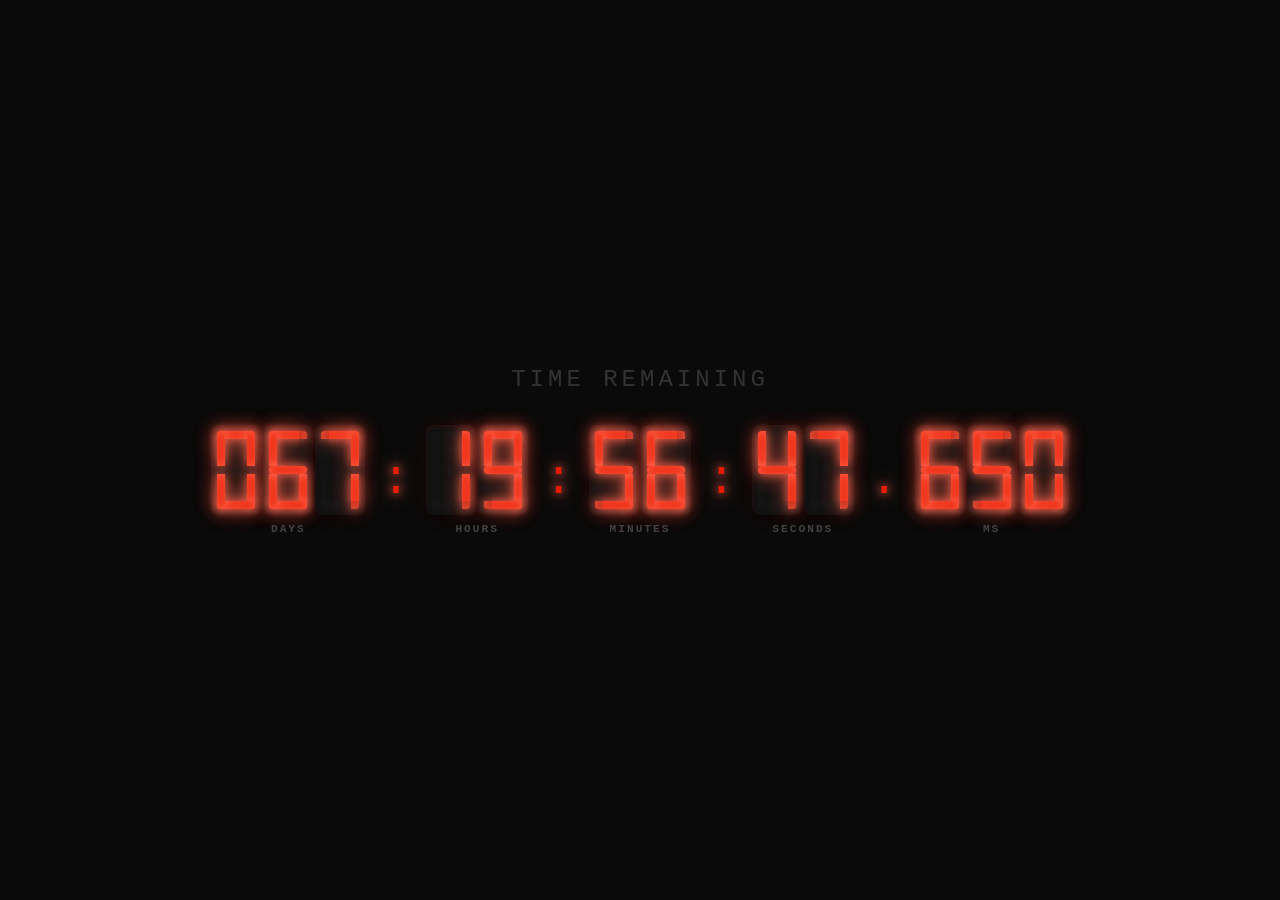
==== index.html @ 8064518a "Initial commit: 7-segment countdown with anomaly effects" ====
<!DOCTYPE html>
<html lang="en">
<head>
    <meta charset="UTF-8">
    <meta name="viewport" content="width=device-width, initial-scale=1.0">
    <title>Countdown Timer</title>
    <link rel="stylesheet" href="style.css">
</head>
<body>
    <div class="container">
        <h1>Time Remaining</h1>
        <div class="countdown" id="countdown">
            <div class="time-unit">
                <div class="seven-seg" id="days"></div>
                <span class="label">Days</span>
            </div>
            <div class="separator">:</div>
            <div class="time-unit">
                <div class="seven-seg" id="hours"></div>
                <span class="label">Hours</span>
            </div>
            <div class="separator">:</div>
            <div class="time-unit">
                <div class="seven-seg" id="minutes"></div>
                <span class="label">Minutes</span>
            </div>
            <div class="separator">:</div>
            <div class="time-unit">
                <div class="seven-seg" id="seconds"></div>
                <span class="label">Seconds</span>
            </div>
            <div class="separator">.</div>
            <div class="time-unit">
                <div class="seven-seg" id="milliseconds"></div>
                <span class="label">ms</span>
            </div>
        </div>
    </div>
    <script src="script.js"></script>
</body>
</html>
---- style.css ----
* {
    margin: 0;
    padding: 0;
    box-sizing: border-box;
}

:root {
    --anomaly-color: #ff0000;
    --anomaly-glow: #ff3333;
    --scanline-opacity: 0;
}

body {
    font-family: 'Courier New', Courier, monospace;
    background: #0a0a0a;
    min-height: 100vh;
    display: flex;
    justify-content: center;
    align-items: center;
    color: #fff;
    overflow: hidden;
}

.container {
    text-align: center;
    padding: 2rem;
    transition: transform 0.05s ease;
}

.container.static::before {
    content: '';
    position: fixed;
    top: 0;
    left: 0;
    width: 100%;
    height: 100%;
    background: url("data:image/svg+xml,%3Csvg viewBox='0 0 400 400' xmlns='http://www.w3.org/2000/svg'%3E%3Cfilter id='noise'%3E%3CfeTurbulence type='fractalNoise' baseFrequency='0.9' numOctaves='4' stitchTiles='stitch'/%3E%3C/filter%3E%3Crect width='100%25' height='100%25' filter='url(%23noise)'/%3E%3C/svg%3E");
    opacity: 0.15;
    pointer-events: none;
    animation: staticNoise 0.1s infinite;
    z-index: 1000;
}

@keyframes staticNoise {
    0% { transform: translate(0, 0); }
    10% { transform: translate(-2px, 1px); }
    20% { transform: translate(1px, -1px); }
    30% { transform: translate(2px, 2px); }
    40% { transform: translate(-1px, 2px); }
    50% { transform: translate(1px, -2px); }
    60% { transform: translate(-2px, -1px); }
    70% { transform: translate(2px, 1px); }
    80% { transform: translate(-1px, 1px); }
    90% { transform: translate(1px, 2px); }
    100% { transform: translate(0, 0); }
}

.container.final {
    animation: finalPulse 0.5s infinite;
}

@keyframes finalPulse {
    0%, 100% { filter: hue-rotate(0deg) saturate(1); }
    50% { filter: hue-rotate(30deg) saturate(2); }
}

h1 {
    font-size: 1.5rem;
    margin-bottom: 2rem;
    font-weight: 400;
    letter-spacing: 4px;
    color: #333;
    text-transform: uppercase;
    transition: color 0.5s, text-shadow 0.5s;
}

.countdown {
    display: flex;
    justify-content: center;
    align-items: center;
    gap: 0.5rem;
    flex-wrap: wrap;
    position: relative;
}

.countdown::after {
    content: '';
    position: absolute;
    top: 0;
    left: 0;
    right: 0;
    bottom: 0;
    background: repeating-linear-gradient(
        0deg,
        transparent,
        transparent 2px,
        rgba(0, 0, 0, var(--scanline-opacity)) 2px,
        rgba(0, 0, 0, var(--scanline-opacity)) 4px
    );
    pointer-events: none;
    animation: scanlineMove 8s linear infinite;
}

@keyframes scanlineMove {
    0% { background-position: 0 0; }
    100% { background-position: 0 100px; }
}

.time-unit {
    display: flex;
    flex-direction: column;
    align-items: center;
    gap: 0.5rem;
}

.separator {
    font-size: 3rem;
    color: var(--anomaly-color);
    animation: blink 1s infinite;
    line-height: 1;
    margin: 0 0.5rem;
    text-shadow: 0 0 10px var(--anomaly-glow), 0 0 20px var(--anomaly-glow);
    transition: color 0.3s, text-shadow 0.3s;
}

@keyframes blink {
    0%, 100% { opacity: 1; }
    50% { opacity: 0.3; }
}

.seven-seg {
    display: flex;
    gap: 2px;
}

.digit {
    position: relative;
    width: 50px;
    height: 90px;
    background: #111;
    border-radius: 8px;
    padding: 6px;
    box-shadow: 
        inset 0 2px 4px rgba(255, 0, 0, 0.1),
        0 4px 8px rgba(0, 0, 0, 0.5),
        0 0 20px rgba(255, 0, 0, 0.1);
    transition: transform 0.1s ease;
}

.segment {
    position: absolute;
    background: #222;
    border-radius: 4px;
    transition: background 0.1s, box-shadow 0.1s, opacity 0.1s;
    opacity: 0.15;
}

.segment.on {
    background: var(--anomaly-color);
    opacity: 1;
    box-shadow: 
        0 0 10px var(--anomaly-glow),
        0 0 20px var(--anomaly-glow),
        inset 0 0 10px var(--anomaly-glow);
}

.segment.ghost {
    animation: ghostFlash 0.2s ease-out;
}

@keyframes ghostFlash {
    0% { 
        background: var(--anomaly-color);
        opacity: 1;
        box-shadow: 0 0 20px var(--anomaly-glow), 0 0 40px var(--anomaly-glow);
    }
    100% { 
        background: #222;
        opacity: 0.15;
        box-shadow: none;
    }
}

.segment.a { top: 6px; left: 6px; right: 6px; height: 8px; border-radius: 4px 4px 0 0; }
.segment.b { top: 6px; right: 6px; width: 8px; height: calc(50% - 10px); border-radius: 0 4px 0 0; }
.segment.c { bottom: 6px; right: 6px; width: 8px; height: calc(50% - 10px); border-radius: 0 0 4px 0; }
.segment.d { bottom: 6px; left: 6px; right: 6px; height: 8px; border-radius: 0 0 4px 4px; }
.segment.e { bottom: 6px; left: 6px; width: 8px; height: calc(50% - 10px); border-radius: 0 0 0 4px; }
.segment.f { top: 6px; left: 6px; width: 8px; height: calc(50% - 10px); border-radius: 4px 0 0 0; }
.segment.g { top: calc(50% - 4px); left: 6px; right: 6px; height: 8px; }

.label {
    font-size: 0.7rem;
    text-transform: uppercase;
    letter-spacing: 2px;
    color: #444;
    font-weight: 600;
    transition: color 0.5s;
}

@media (max-width: 600px) {
    .digit {
        width: 38px;
        height: 68px;
        padding: 4px;
    }
    .segment { border-radius: 2px; }
    .segment.a, .segment.d, .segment.g { height: 6px; }
    .segment.b, .segment.c, .segment.e, .segment.f { width: 6px; }
    .separator { font-size: 2rem; }
    h1 { font-size: 1.2rem; }
}
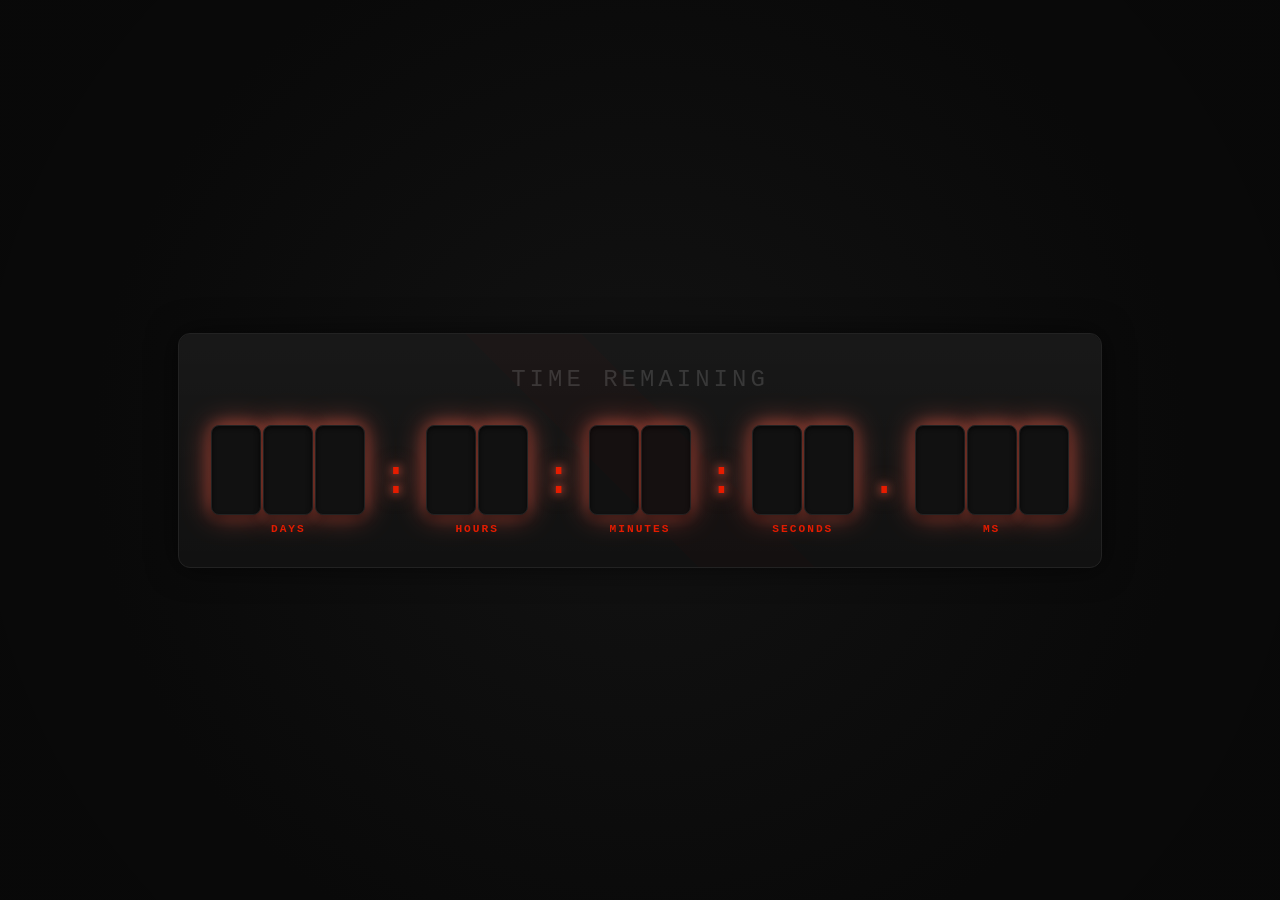
==== commit 52d715a8: "Add more anomaly-driven visuals - Breathing background and corruption vignette scale with intensity " ====
--- a/index.html
+++ b/index.html
@@ -8,6 +8,7 @@
 </head>
 <body>
     <div class="container">
+        <div class="glitch"></div>
         <h1>Time Remaining</h1>
         <div class="countdown" id="countdown">
             <div class="time-unit">
--- a/style.css
+++ b/style.css
@@ -8,11 +8,14 @@
     --anomaly-color: #ff0000;
     --anomaly-glow: #ff3333;
     --scanline-opacity: 0;
+    --bg-color: #0a0a0a;
+    --panel-bg: #111;
+    --panel-border: #222;
 }
 
 body {
     font-family: 'Courier New', Courier, monospace;
-    background: #0a0a0a;
+    background: var(--bg-color);
     min-height: 100vh;
     display: flex;
     justify-content: center;
@@ -21,10 +24,102 @@
     overflow: hidden;
 }
 
+body::before {
+    content: '';
+    position: fixed;
+    inset: 0;
+    background: radial-gradient(circle at center, #1a1a1a 0%, #0a0a0a 70%);
+    opacity: 0.6;
+    pointer-events: none;
+    z-index: 0;
+    transition: opacity 0.3s, background 0.3s;
+    animation: breathe 8s ease-in-out infinite;
+}
+
+body::after {
+    content: '';
+    position: fixed;
+    inset: 0;
+    background: radial-gradient(circle at 50% 50%, transparent 0%, rgba(0, 0, 0, var(--corruption)) 100%);
+    opacity: 0.4;
+    pointer-events: none;
+    z-index: 0;
+    transition: opacity 0.2s;
+}
+
+@keyframes breathe {
+    0%, 100% { background: radial-gradient(circle at center, #1a1a1a 0%, #0a0a0a 70%); }
+    50% { background: radial-gradient(circle at center, #2a1a1a 0%, #0a0a0a 70%); }
+}
+
 .container {
+    position: relative;
+    z-index: 1;
     text-align: center;
     padding: 2rem;
-    transition: transform 0.05s ease;
+    transition: transform 0.05s ease, box-shadow 0.3s, border-color 0.3s, filter 0.2s;
+    border: 1px solid var(--panel-border);
+    border-radius: 12px;
+    background: var(--panel-bg);
+    box-shadow: 0 0 30px rgba(0, 0, 0, 0.6);
+}
+
+.container::after {
+    content: '';
+    position: absolute;
+    inset: -2px;
+    z-index: -1;
+    border-radius: 14px;
+    background: linear-gradient(135deg, var(--anomaly-color), transparent, var(--anomaly-color));
+    opacity: 0;
+    transition: opacity 0.2s;
+    animation: borderGlow 3s ease-in-out infinite;
+}
+
+.container::before {
+    content: '';
+    position: absolute;
+    inset: 0;
+    border-radius: 12px;
+    background: linear-gradient(
+        to bottom,
+        rgba(255, 255, 255, 0.03),
+        rgba(255, 255, 255, 0)
+    );
+    pointer-events: none;
+    z-index: 0;
+}
+
+.container .glitch {
+    position: absolute;
+    inset: 0;
+    border-radius: 12px;
+    pointer-events: none;
+    z-index: 2;
+    opacity: 0;
+    transition: opacity 0.1s;
+    animation: glitchMove 0.2s infinite;
+    background: linear-gradient(
+        45deg,
+        transparent 45%,
+        rgba(255, 0, 0, 0.15) 45%,
+        rgba(255, 0, 0, 0.15) 55%,
+        transparent 55%
+    );
+    transform: translate3d(0, 0, 0);
+}
+
+@keyframes glitchMove {
+    0% { transform: translate3d(-2px, 0, 0); }
+    25% { transform: translate3d(2px, 0, 0); }
+    50% { transform: translate3d(-2px, 2px, 0); }
+    75% { transform: translate3d(2px, -2px, 0); }
+    100% { transform: translate3d(0, 0, 0); }
+}
+
+@keyframes borderGlow {
+    0%, 100% { opacity: 0; transform: scale(1); }
+    50% { opacity: var(--corruption); transform: scale(1.02); }
 }
 
 .container.static::before {
@@ -56,7 +151,9 @@
 }
 
 .container.final {
-    animation: finalPulse 0.5s infinite;
+    animation: finalPulse 0.4s infinite;
+    border-color: var(--anomaly-color);
+    box-shadow: 0 0 40px var(--anomaly-glow);
 }
 
 @keyframes finalPulse {
@@ -71,7 +168,7 @@
     letter-spacing: 4px;
     color: #333;
     text-transform: uppercase;
-    transition: color 0.5s, text-shadow 0.5s;
+    transition: color 0.3s, text-shadow 0.3s;
 }
 
 .countdown {
@@ -86,10 +183,7 @@
 .countdown::after {
     content: '';
     position: absolute;
-    top: 0;
-    left: 0;
-    right: 0;
-    bottom: 0;
+    inset: 0;
     background: repeating-linear-gradient(
         0deg,
         transparent,
@@ -137,14 +231,28 @@
     position: relative;
     width: 50px;
     height: 90px;
-    background: #111;
+    background: var(--panel-bg);
     border-radius: 8px;
     padding: 6px;
-    box-shadow: 
-        inset 0 2px 4px rgba(255, 0, 0, 0.1),
-        0 4px 8px rgba(0, 0, 0, 0.5),
-        0 0 20px rgba(255, 0, 0, 0.1);
-    transition: transform 0.1s ease;
+    box-shadow: inset 0 2px 4px rgba(0, 0, 0, 0.6), 0 4px 8px rgba(0, 0, 0, 0.5);
+    transition: transform 0.1s ease, box-shadow 0.3s, border-color 0.3s;
+    border: 1px solid var(--panel-border);
+}
+
+.digit::after {
+    content: '';
+    position: absolute;
+    inset: 0;
+    border-radius: 8px;
+    pointer-events: none;
+    z-index: -1;
+    opacity: 0;
+    transition: opacity 0.2s, box-shadow 0.2s;
+}
+
+.digit.on-glow::after {
+    opacity: 0.6;
+    box-shadow: 0 0 15px var(--anomaly-glow), 0 0 30px var(--anomaly-glow);
 }
 
 .segment {
@@ -158,10 +266,7 @@
 .segment.on {
     background: var(--anomaly-color);
     opacity: 1;
-    box-shadow: 
-        0 0 10px var(--anomaly-glow),
-        0 0 20px var(--anomaly-glow),
-        inset 0 0 10px var(--anomaly-glow);
+    box-shadow: 0 0 10px var(--anomaly-glow), 0 0 20px var(--anomaly-glow), inset 0 0 10px var(--anomaly-glow);
 }
 
 .segment.ghost {
@@ -169,12 +274,12 @@
 }
 
 @keyframes ghostFlash {
-    0% { 
+    0% {
         background: var(--anomaly-color);
         opacity: 1;
         box-shadow: 0 0 20px var(--anomaly-glow), 0 0 40px var(--anomaly-glow);
     }
-    100% { 
+    100% {
         background: #222;
         opacity: 0.15;
         box-shadow: none;
@@ -195,7 +300,7 @@
     letter-spacing: 2px;
     color: #444;
     font-weight: 600;
-    transition: color 0.5s;
+    transition: color 0.3s;
 }
 
 @media (max-width: 600px) {
@@ -209,4 +314,4 @@
     .segment.b, .segment.c, .segment.e, .segment.f { width: 6px; }
     .separator { font-size: 2rem; }
     h1 { font-size: 1.2rem; }
-}+}
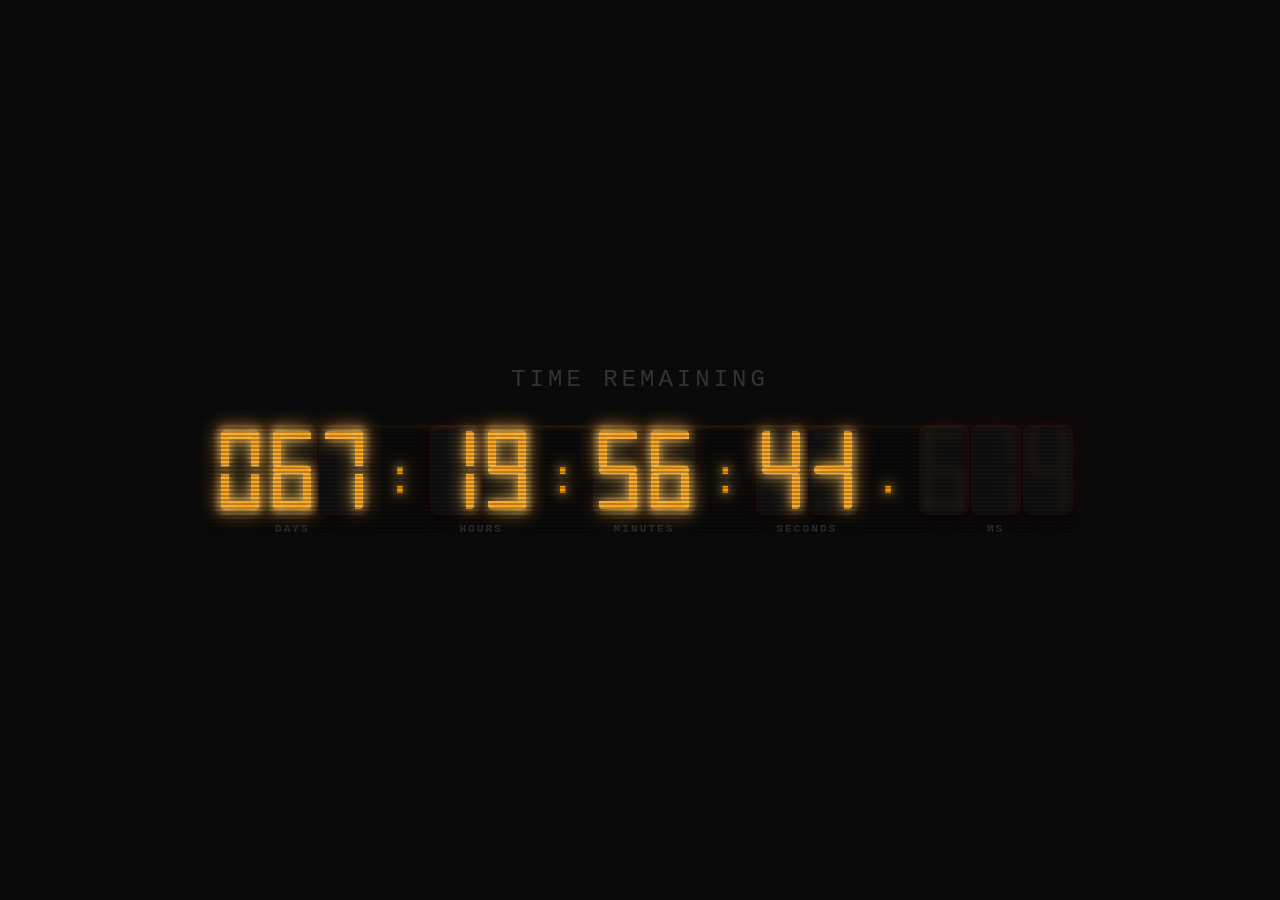
==== commit b8345df0: "Implement 25 terminal corruption anomalies across 5 tiers - Add CSS variables, keyframes, and anomal" ====
--- a/index.html
+++ b/index.html
@@ -7,10 +7,11 @@
     <link rel="stylesheet" href="style.css">
 </head>
 <body>
+    <div class="corruption-bg"></div>
     <div class="container">
-        <div class="glitch"></div>
         <h1>Time Remaining</h1>
         <div class="countdown" id="countdown">
+            <div class="glitch-overlay"></div>
             <div class="time-unit">
                 <div class="seven-seg" id="days"></div>
                 <span class="label">Days</span>
--- a/style.css
+++ b/style.css
@@ -8,14 +8,17 @@
     --anomaly-color: #ff0000;
     --anomaly-glow: #ff3333;
     --scanline-opacity: 0;
-    --bg-color: #0a0a0a;
-    --panel-bg: #111;
-    --panel-border: #222;
+    --corruption: 0;
+    --aberration: 0;
+    --glitch-opacity: 0;
+    --scanline-sweep-opacity: 0;
+    --bg-corruption: 0;
+    --inversion: 0;
 }
 
 body {
     font-family: 'Courier New', Courier, monospace;
-    background: var(--bg-color);
+    background: #0a0a0a;
     min-height: 100vh;
     display: flex;
     justify-content: center;
@@ -24,102 +27,10 @@
     overflow: hidden;
 }
 
-body::before {
-    content: '';
-    position: fixed;
-    inset: 0;
-    background: radial-gradient(circle at center, #1a1a1a 0%, #0a0a0a 70%);
-    opacity: 0.6;
-    pointer-events: none;
-    z-index: 0;
-    transition: opacity 0.3s, background 0.3s;
-    animation: breathe 8s ease-in-out infinite;
-}
-
-body::after {
-    content: '';
-    position: fixed;
-    inset: 0;
-    background: radial-gradient(circle at 50% 50%, transparent 0%, rgba(0, 0, 0, var(--corruption)) 100%);
-    opacity: 0.4;
-    pointer-events: none;
-    z-index: 0;
-    transition: opacity 0.2s;
-}
-
-@keyframes breathe {
-    0%, 100% { background: radial-gradient(circle at center, #1a1a1a 0%, #0a0a0a 70%); }
-    50% { background: radial-gradient(circle at center, #2a1a1a 0%, #0a0a0a 70%); }
-}
-
 .container {
-    position: relative;
-    z-index: 1;
     text-align: center;
     padding: 2rem;
-    transition: transform 0.05s ease, box-shadow 0.3s, border-color 0.3s, filter 0.2s;
-    border: 1px solid var(--panel-border);
-    border-radius: 12px;
-    background: var(--panel-bg);
-    box-shadow: 0 0 30px rgba(0, 0, 0, 0.6);
-}
-
-.container::after {
-    content: '';
-    position: absolute;
-    inset: -2px;
-    z-index: -1;
-    border-radius: 14px;
-    background: linear-gradient(135deg, var(--anomaly-color), transparent, var(--anomaly-color));
-    opacity: 0;
-    transition: opacity 0.2s;
-    animation: borderGlow 3s ease-in-out infinite;
-}
-
-.container::before {
-    content: '';
-    position: absolute;
-    inset: 0;
-    border-radius: 12px;
-    background: linear-gradient(
-        to bottom,
-        rgba(255, 255, 255, 0.03),
-        rgba(255, 255, 255, 0)
-    );
-    pointer-events: none;
-    z-index: 0;
-}
-
-.container .glitch {
-    position: absolute;
-    inset: 0;
-    border-radius: 12px;
-    pointer-events: none;
-    z-index: 2;
-    opacity: 0;
-    transition: opacity 0.1s;
-    animation: glitchMove 0.2s infinite;
-    background: linear-gradient(
-        45deg,
-        transparent 45%,
-        rgba(255, 0, 0, 0.15) 45%,
-        rgba(255, 0, 0, 0.15) 55%,
-        transparent 55%
-    );
-    transform: translate3d(0, 0, 0);
-}
-
-@keyframes glitchMove {
-    0% { transform: translate3d(-2px, 0, 0); }
-    25% { transform: translate3d(2px, 0, 0); }
-    50% { transform: translate3d(-2px, 2px, 0); }
-    75% { transform: translate3d(2px, -2px, 0); }
-    100% { transform: translate3d(0, 0, 0); }
-}
-
-@keyframes borderGlow {
-    0%, 100% { opacity: 0; transform: scale(1); }
-    50% { opacity: var(--corruption); transform: scale(1.02); }
+    transition: transform 0.05s ease;
 }
 
 .container.static::before {
@@ -151,14 +62,187 @@
 }
 
 .container.final {
-    animation: finalPulse 0.4s infinite;
-    border-color: var(--anomaly-color);
-    box-shadow: 0 0 40px var(--anomaly-glow);
+    animation: finalPulse 0.5s infinite;
+}
+
+.container::after {
+    content: '';
+    position: fixed;
+    top: 0;
+    left: 0;
+    width: 100%;
+    height: 100%;
+    background: repeating-linear-gradient(
+        0deg,
+        transparent,
+        transparent 2px,
+        rgba(255, 0, 0, var(--glitch-opacity)) 2px,
+        rgba(255, 0, 0, var(--glitch-opacity)) 4px
+    );
+    pointer-events: none;
+    animation: glitchBars 0.3s infinite;
+    z-index: 999;
+    opacity: var(--glitch-opacity);
+    transition: opacity 0.1s;
+}
+
+.container.corrupt {
+    filter: blur(calc(var(--aberration) * 1px)) 
+            contrast(calc(1 + var(--corruption) * 0.5))
+            hue-rotate(calc(var(--corruption) * 30deg));
+}
+
+.container.corrupt::before {
+    content: '';
+    position: absolute;
+    top: 0;
+    left: 0;
+    right: 0;
+    bottom: 0;
+    background: linear-gradient(
+        90deg,
+        transparent 40%,
+        rgba(255, 0, 255, calc(var(--aberration) * 0.3)) 50%,
+        transparent 60%
+    );
+    pointer-events: none;
+    animation: chromaticAberration 0.1s infinite;
+}
+
+.label.glitch {
+    animation: textScramble 0.1s infinite;
+    display: inline-block;
+}
+
+.digit.glitch-rotate {
+    animation: digitMorph 0.2s infinite;
+    transform-origin: center;
+}
+
+.digit.glitch-skew {
+    transform: skewX(calc(var(--corruption) * 10deg));
+    transition: transform 0.05s;
+}
+
+.countdown::before {
+    content: '';
+    position: absolute;
+    top: 0;
+    left: 0;
+    width: 100%;
+    height: 4px;
+    background: linear-gradient(90deg, transparent, var(--anomaly-color), transparent);
+    opacity: var(--scanline-sweep-opacity);
+    animation: scanlineSweep 2s infinite;
+    pointer-events: none;
+    z-index: 10;
+}
+
+body.corrupted {
+    animation: inversionFlash 0.1s infinite;
+    pointer-events: none;
+}
+
+.corruption-bg {
+    position: fixed;
+    top: 0;
+    left: 0;
+    width: 100%;
+    height: 100%;
+    background: radial-gradient(
+        ellipse at center,
+        rgba(255, 0, 0, calc(var(--bg-corruption) * 0.3)) 0%,
+        rgba(139, 0, 0, calc(var(--bg-corruption) * 0.2)) 50%,
+        transparent 70%
+    );
+    pointer-events: none;
+    z-index: -1;
+    opacity: 0;
+    transition: opacity 0.5s;
+}
+
+.segment.strobe {
+    animation: segmentStrobe 0.05s infinite;
+}
+
+.segment.frozen {
+    opacity: 1 !important;
+    background: var(--anomaly-color) !important;
+    box-shadow: 
+        0 0 20px var(--anomaly-glow),
+        0 0 40px var(--anomaly-glow),
+        inset 0 0 20px var(--anomaly-glow) !important;
 }
 
 @keyframes finalPulse {
     0%, 100% { filter: hue-rotate(0deg) saturate(1); }
     50% { filter: hue-rotate(30deg) saturate(2); }
+}
+
+@keyframes glitchBars {
+    0% { transform: translateX(-100%); opacity: 0; }
+    10% { opacity: var(--glitch-opacity); }
+    20% { transform: translateX(100%); opacity: 0; }
+    30% { transform: translateX(-100%); opacity: 0; }
+    40% { opacity: calc(var(--glitch-opacity) * 0.5); }
+    50% { transform: translateX(100%); opacity: 0; }
+    100% { transform: translateX(-100%); opacity: 0; }
+}
+
+@keyframes scanlineSweep {
+    0% { transform: translateY(-100%); opacity: 0; }
+    50% { opacity: var(--scanline-sweep-opacity); }
+    100% { transform: translateY(100%); opacity: 0; }
+}
+
+@keyframes textScramble {
+    0% { transform: translateX(0); opacity: 1; }
+    25% { transform: translateX(-2px); opacity: 0.8; }
+    50% { transform: translateX(2px); opacity: 0.6; }
+    75% { transform: translateX(-1px); opacity: 0.8; }
+    100% { transform: translateX(0); opacity: 1; }
+}
+
+@keyframes digitMorph {
+    0% { transform: scale(1) rotate(0deg); filter: blur(0); }
+    25% { transform: scale(1.05) rotate(1deg); filter: blur(0.5px); }
+    50% { transform: scale(0.95) rotate(-1deg); filter: blur(1px); }
+    75% { transform: scale(1.02) rotate(0.5deg); filter: blur(0.5px); }
+    100% { transform: scale(1) rotate(0deg); filter: blur(0); }
+}
+
+@keyframes screenShake {
+    0% { transform: translate(0, 0); }
+    10% { transform: translate(-2px, 1px); }
+    20% { transform: translate(2px, -1px); }
+    30% { transform: translate(-1px, 2px); }
+    40% { transform: translate(1px, -2px); }
+    50% { transform: translate(-2px, -1px); }
+    60% { transform: translate(2px, 1px); }
+    70% { transform: translate(-1px, -1px); }
+    80% { transform: translate(1px, 2px); }
+    90% { transform: translate(-1px, 1px); }
+    100% { transform: translate(0, 0); }
+}
+
+@keyframes inversionFlash {
+    0% { filter: invert(0) contrast(1); }
+    50% { filter: invert(1) contrast(2); }
+    100% { filter: invert(0) contrast(1); }
+}
+
+@keyframes chromaticAberration {
+    0% { text-shadow: 0 0 0 transparent; }
+    25% { text-shadow: 2px 0 0 #ff0000, -2px 0 0 #00ffff; }
+    50% { text-shadow: -2px 0 0 #ff0000, 2px 0 0 #00ffff; }
+    75% { text-shadow: 1px 0 0 #ff0000, -1px 0 0 #00ffff; }
+    100% { text-shadow: 0 0 0 transparent; }
+}
+
+@keyframes segmentStrobe {
+    0% { opacity: 1; }
+    50% { opacity: 0.15; }
+    100% { opacity: 1; }
 }
 
 h1 {
@@ -168,7 +252,7 @@
     letter-spacing: 4px;
     color: #333;
     text-transform: uppercase;
-    transition: color 0.3s, text-shadow 0.3s;
+    transition: color 0.5s, text-shadow 0.5s;
 }
 
 .countdown {
@@ -183,7 +267,10 @@
 .countdown::after {
     content: '';
     position: absolute;
-    inset: 0;
+    top: 0;
+    left: 0;
+    right: 0;
+    bottom: 0;
     background: repeating-linear-gradient(
         0deg,
         transparent,
@@ -231,28 +318,14 @@
     position: relative;
     width: 50px;
     height: 90px;
-    background: var(--panel-bg);
+    background: #111;
     border-radius: 8px;
     padding: 6px;
-    box-shadow: inset 0 2px 4px rgba(0, 0, 0, 0.6), 0 4px 8px rgba(0, 0, 0, 0.5);
-    transition: transform 0.1s ease, box-shadow 0.3s, border-color 0.3s;
-    border: 1px solid var(--panel-border);
-}
-
-.digit::after {
-    content: '';
-    position: absolute;
-    inset: 0;
-    border-radius: 8px;
-    pointer-events: none;
-    z-index: -1;
-    opacity: 0;
-    transition: opacity 0.2s, box-shadow 0.2s;
-}
-
-.digit.on-glow::after {
-    opacity: 0.6;
-    box-shadow: 0 0 15px var(--anomaly-glow), 0 0 30px var(--anomaly-glow);
+    box-shadow: 
+        inset 0 2px 4px rgba(255, 0, 0, 0.1),
+        0 4px 8px rgba(0, 0, 0, 0.5),
+        0 0 20px rgba(255, 0, 0, 0.1);
+    transition: transform 0.1s ease;
 }
 
 .segment {
@@ -266,7 +339,10 @@
 .segment.on {
     background: var(--anomaly-color);
     opacity: 1;
-    box-shadow: 0 0 10px var(--anomaly-glow), 0 0 20px var(--anomaly-glow), inset 0 0 10px var(--anomaly-glow);
+    box-shadow: 
+        0 0 10px var(--anomaly-glow),
+        0 0 20px var(--anomaly-glow),
+        inset 0 0 10px var(--anomaly-glow);
 }
 
 .segment.ghost {
@@ -274,12 +350,12 @@
 }
 
 @keyframes ghostFlash {
-    0% {
+    0% { 
         background: var(--anomaly-color);
         opacity: 1;
         box-shadow: 0 0 20px var(--anomaly-glow), 0 0 40px var(--anomaly-glow);
     }
-    100% {
+    100% { 
         background: #222;
         opacity: 0.15;
         box-shadow: none;
@@ -300,7 +376,7 @@
     letter-spacing: 2px;
     color: #444;
     font-weight: 600;
-    transition: color 0.3s;
+    transition: color 0.5s;
 }
 
 @media (max-width: 600px) {
@@ -314,4 +390,4 @@
     .segment.b, .segment.c, .segment.e, .segment.f { width: 6px; }
     .separator { font-size: 2rem; }
     h1 { font-size: 1.2rem; }
-}
+}
